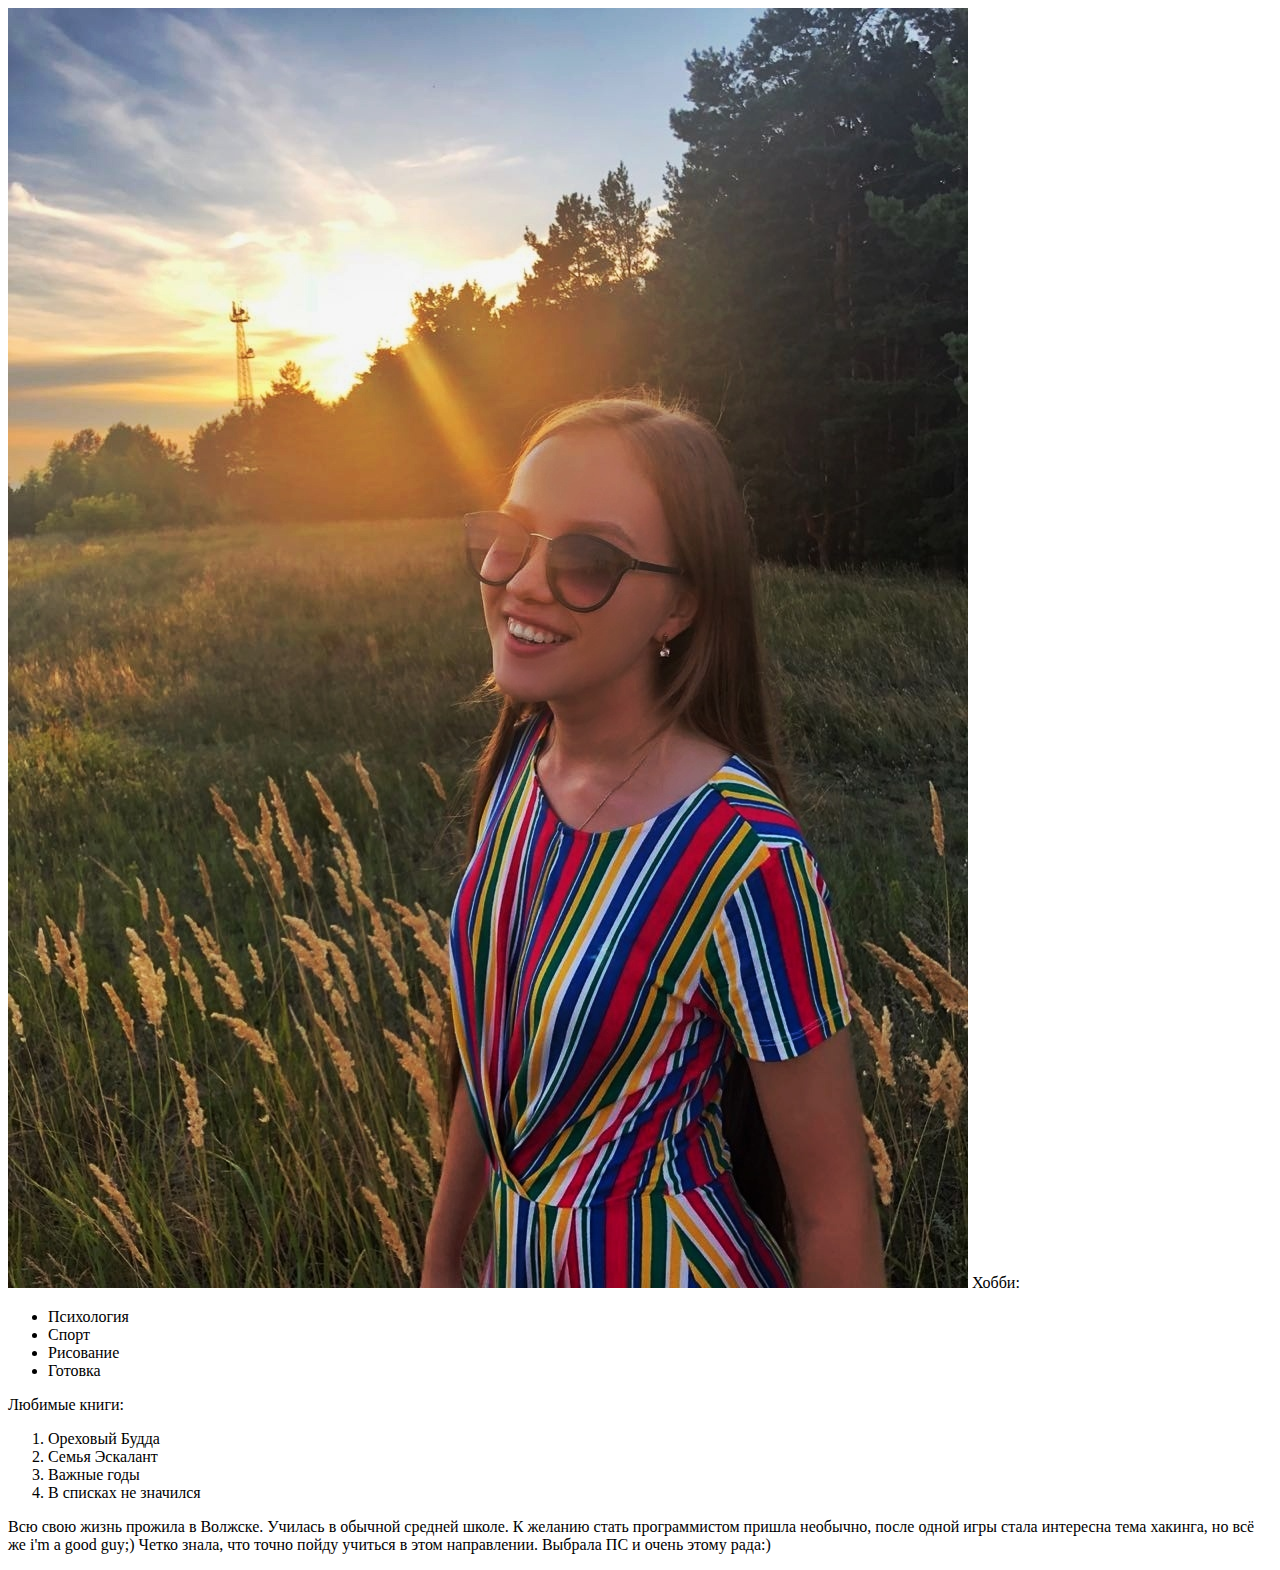
==== lw4/webpage.html @ 00130179 "Добавление 13 лабораторной" ====
<!DOCTYPE html>
<html lang="ru">
    <head>
        <meta charset="utf-8">
        <title>Профиль</title>
        <link rel="stylesheet" type="text/css" href="css/four.css">
        <link href="https://fonts.googleapis.com/css2?family=Open+Sans:ital,
        wght@0,300;0,400;0,600;0,700;0,800;1,400;1,600&display=swap" rel="stylesheet">
    </head>
    <body>
        <img src="images/Katerina_Shamatova.jpg" class="photo_pos" alt="Катерина Шаматова">
        <span>Хобби:</span>
            <ul>
                <li>Психология</li>
                <li>Спорт</li>
                <li>Рисование</li>
                <li>Готовка</li>
            </ul>
        <span>Любимые книги:</span>
            <ol>
                <li>Ореховый Будда</li>
                <li>Семья Эскалант</li>
                <li>Важные годы</li>
                <li>В списках не значился</li>
            </ol>
        <p>
            Всю свою жизнь прожила в Волжске. Училась в 
            обычной средней школе. К желанию стать программистом 
            пришла необычно, после одной игры стала интересна 
            тема хакинга, но всё же i'm a good guy;) Четко знала, 
            что точно пойду учиться в этом направлении. 
            Выбрала ПС и очень этому рада:)
        </p>
    </body>
</html>
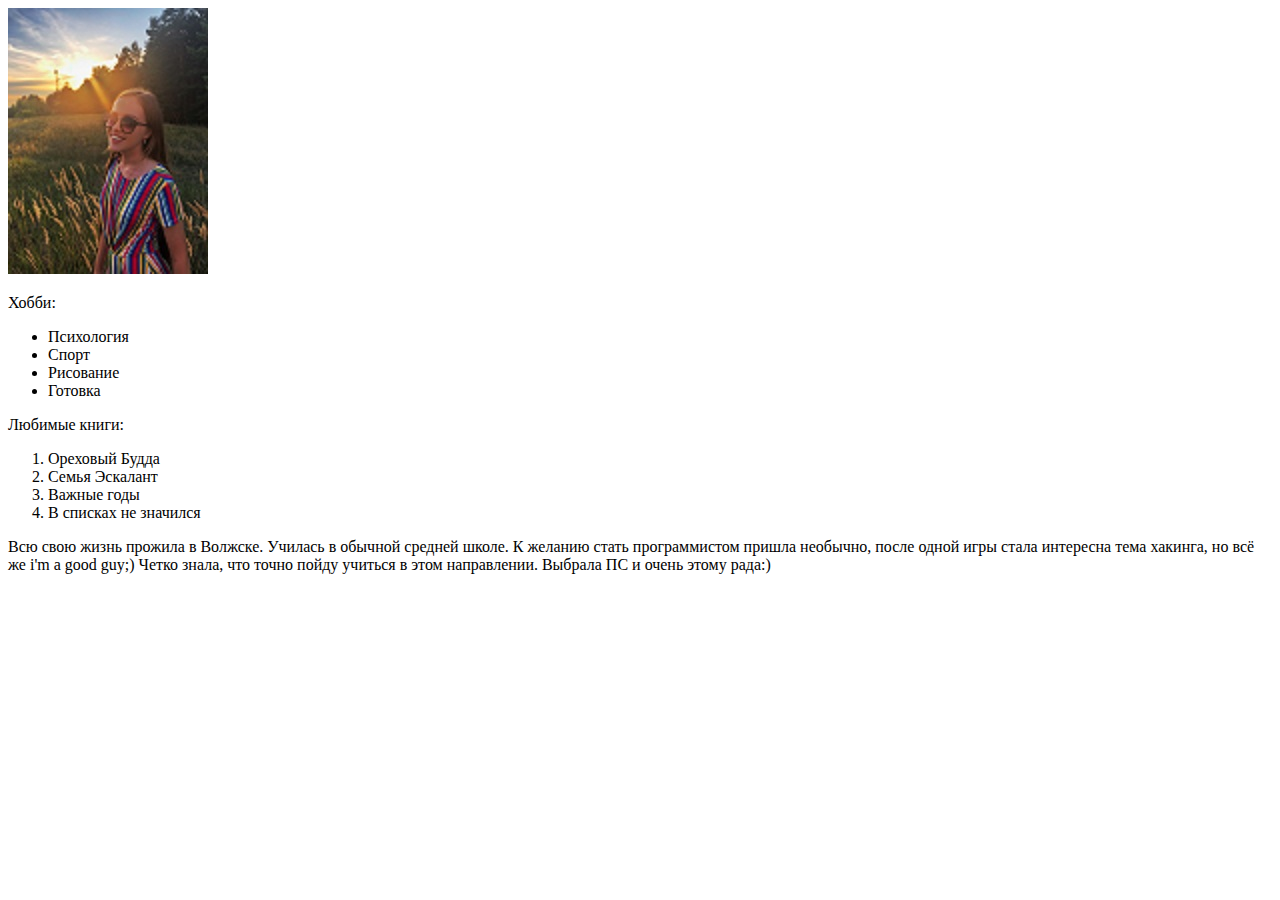
==== commit 15f5b15d: "Исправления" ====
--- a/lw4/webpage.html
+++ b/lw4/webpage.html
@@ -3,12 +3,12 @@
     <head>
         <meta charset="utf-8">
         <title>Профиль</title>
-        <link rel="stylesheet" type="text/css" href="css/four.css">
         <link href="https://fonts.googleapis.com/css2?family=Open+Sans:ital,
         wght@0,300;0,400;0,600;0,700;0,800;1,400;1,600&display=swap" rel="stylesheet">
     </head>
     <body>
         <img src="images/Katerina_Shamatova.jpg" class="photo_pos" alt="Катерина Шаматова">
+        <p></p>
         <span>Хобби:</span>
             <ul>
                 <li>Психология</li>
